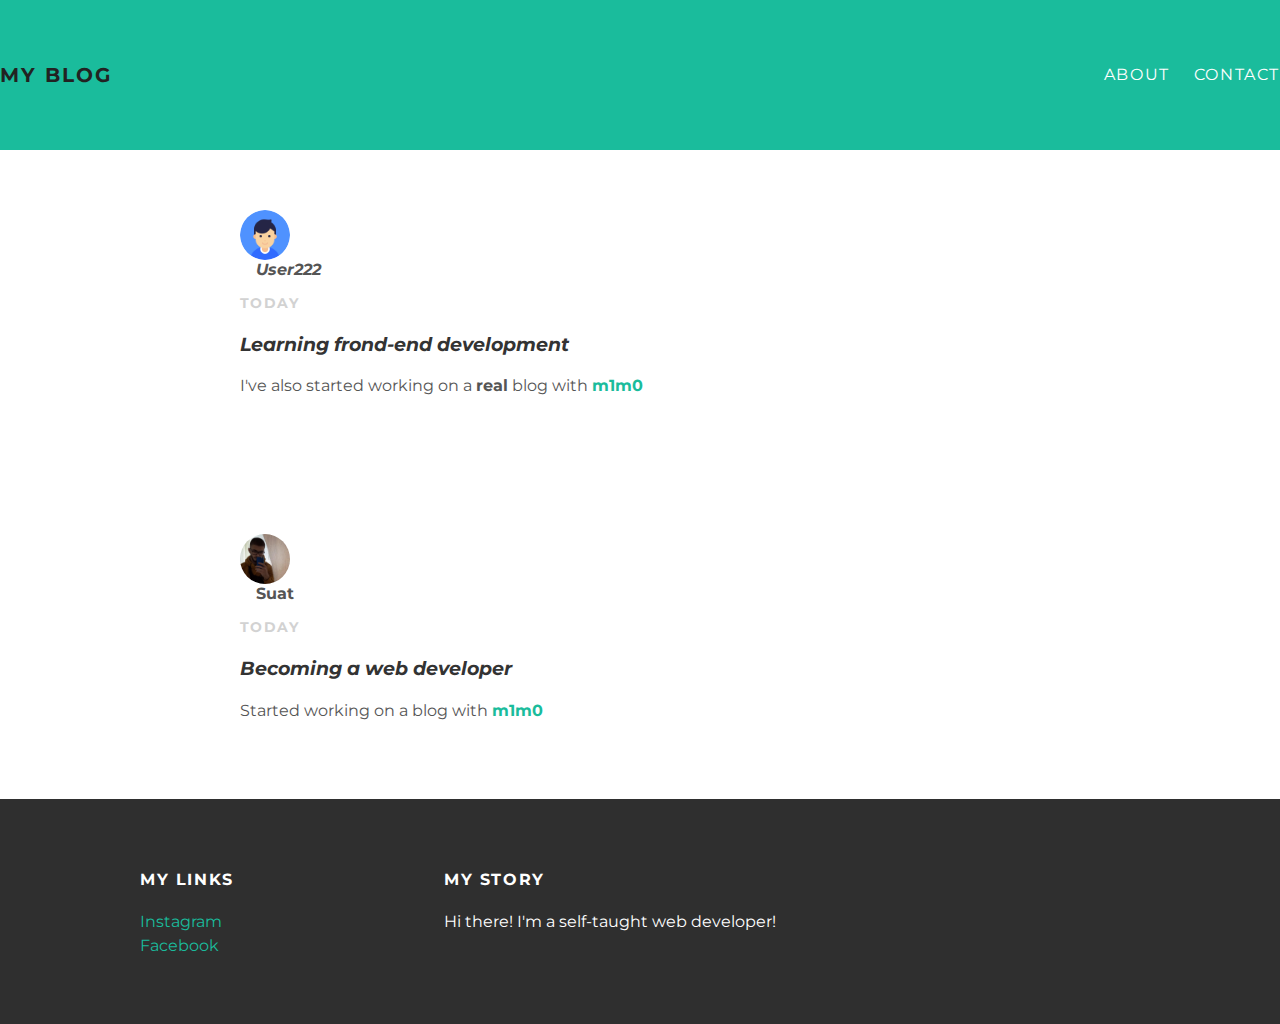
==== index.html @ 273d716d "Add files via upload" ====
<!DOCTYPE html>
<html>
  <head>
    <title>My Blog</title>
    <link rel="stylesheet" type="text/css" href="style.css">
  </head>
  <body>
    <div id="header">
      <div class="post-container">
        <a id="header-title" href="index.html">My Blog</a>
        <ul id="header-nav"class="navbar-links">
            <li><a href="about.html">About</a></li>
            <li> <a href="mailto:hazard17ehz@gmail.com">Contact</a></li>
        </ul>
      </div>
    </div>
    <div id="content">
      <div class="post-container">
        <div class="post">
          <div class="post-author">
            <img src="user.png" width="200" height="200"><br>
            <span><strong><em>User222</em></strong></span>
          </div>
          <p class="post-date">Today</p>
          <h3 class="post-title"><em>Learning frond-end development</em></h3>
          <div class="post-content">
            <p>I've also started working on a <strong>real</strong> blog with <a href="https://getmimo.com/"><strong>m1m0</strong></a></p>
          </div>
        </div>
      </div>
    </div>
    <div id="content">
      <div class="post-container">
        <div class="post">
          <div class="post-author">
            <img src="me.jpeg" width="200" height="200"><br>
            <span><strong><em></em>Suat</em></strong></span>
          </div>
          <p class="post-date">Today</p>
          <h3 class="post-title"><em>Becoming a web developer</em></h3>
          <div class="post-content">
            <p>Started working on a blog with <a href="https://getmimo.com/"><strong>m1m0</strong></a></p>
          </div>
        </div>
      </div>
    </div>
    <div id="footer">
      <div class="container">
        <div class="column">
          <h4>My Links</h4>
          <p>
            <a href="https://www.instagram.com/suat.sunay17/">Instagram</a><br>
            <a href="https://www.facebook.com/suat17hz">Facebook</a> <br>
          </p>
        </div>
        <div class="column">
          <h4>My Story</h4>
          <p>Hi there! I'm a self-taught web developer!</p>
        </div>
    </div>
  </div>
  </body>
</html>
---- style.css ----
@import url(http://fonts.googleapis.com/css?family=Montserrat:400,700);

body {
  color: #555;
  margin: 0;

  font-family: 'Montserrat', sans-serif;
}

#header{
  background-color: #1abc9c;
  height: 150px;
  line-height: 150px;
}
#header a {
  color: white;
  text-decoration: none;

  text-transform: uppercase;
  letter-spacing: 0.1em;
}
#header a:hover {
  color: #222;
}

#header-title{
  display: block;
  float: left;

  font-size: 20px;
  font-weight: bold;
}

#header-nav{
  display: block;
  float: right;
  margin-top: 0;
}

#header-nav li {
  display: inline;
  padding-left: 20px;
}

.container{
  max-width: 1000px;
  margin: 0 auto;
}

#footer  {
  background-color: #2f2f2f;
  padding: 50px 0;
}
.column {
  min-width: 300px;
  display: inline-block;
  vertical-align: top;
}
#footer h4 {
  color: white;
  text-transform: uppercase;
  letter-spacing: 0.1em;
}
#footer p {
  color: white;
}
a {
  color: #1abc9c;
  text-decoration: none;
}
a:hover {
  color: #F6A623;
}

.post, .about {
 max-width: 800px;
 margin: 0 auto;
 padding: 60px 0;
}
.post-author img {
  width: 50px;
  height: 50px;
  vertical-align: middle;
}
.about{
  text-align: center;
}
.about-author img, .post-author img{
  border-radius: 50%;
}
.post-author span{
  margin-left: 16px;
}
.post-date{
  color: #D2D2D2;

  font-size: 14px;
  font-weight: bold;

  text-transform: uppercase;
  letter-spacing: 0.1em;
}
h1, h2, h3, h4{
  color: #333
}
p{
  line-height: 1.5;
}

.post-container:nth-child(even) {
  background-color: #cccccc;
}
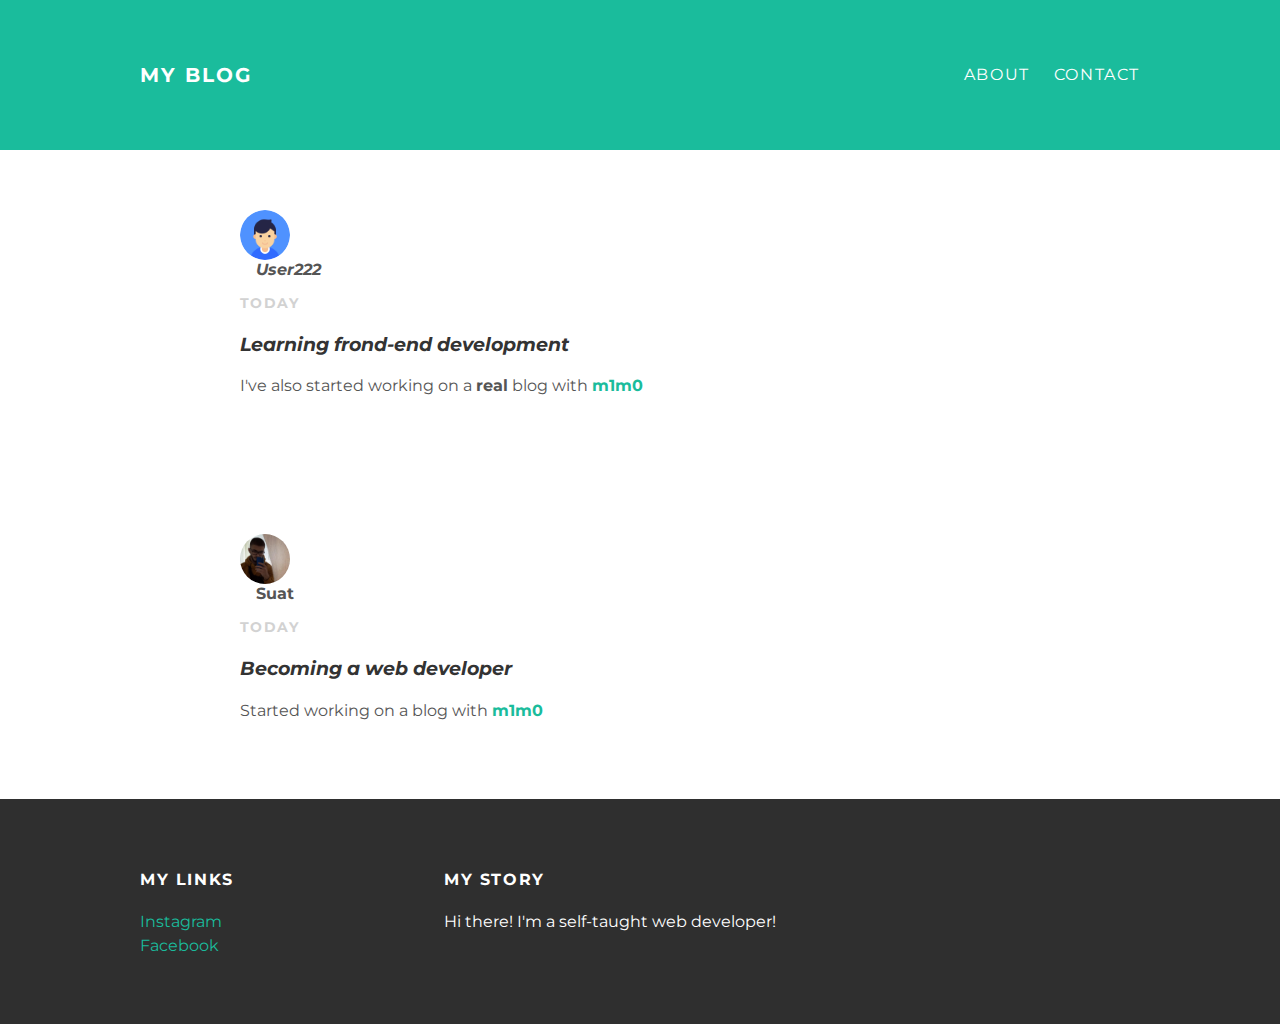
==== commit f13498b9: "Update index.html" ====
--- a/index.html
+++ b/index.html
@@ -6,7 +6,7 @@
   </head>
   <body>
     <div id="header">
-      <div class="post-container">
+      <div class="container">
         <a id="header-title" href="index.html">My Blog</a>
         <ul id="header-nav"class="navbar-links">
             <li><a href="about.html">About</a></li>
